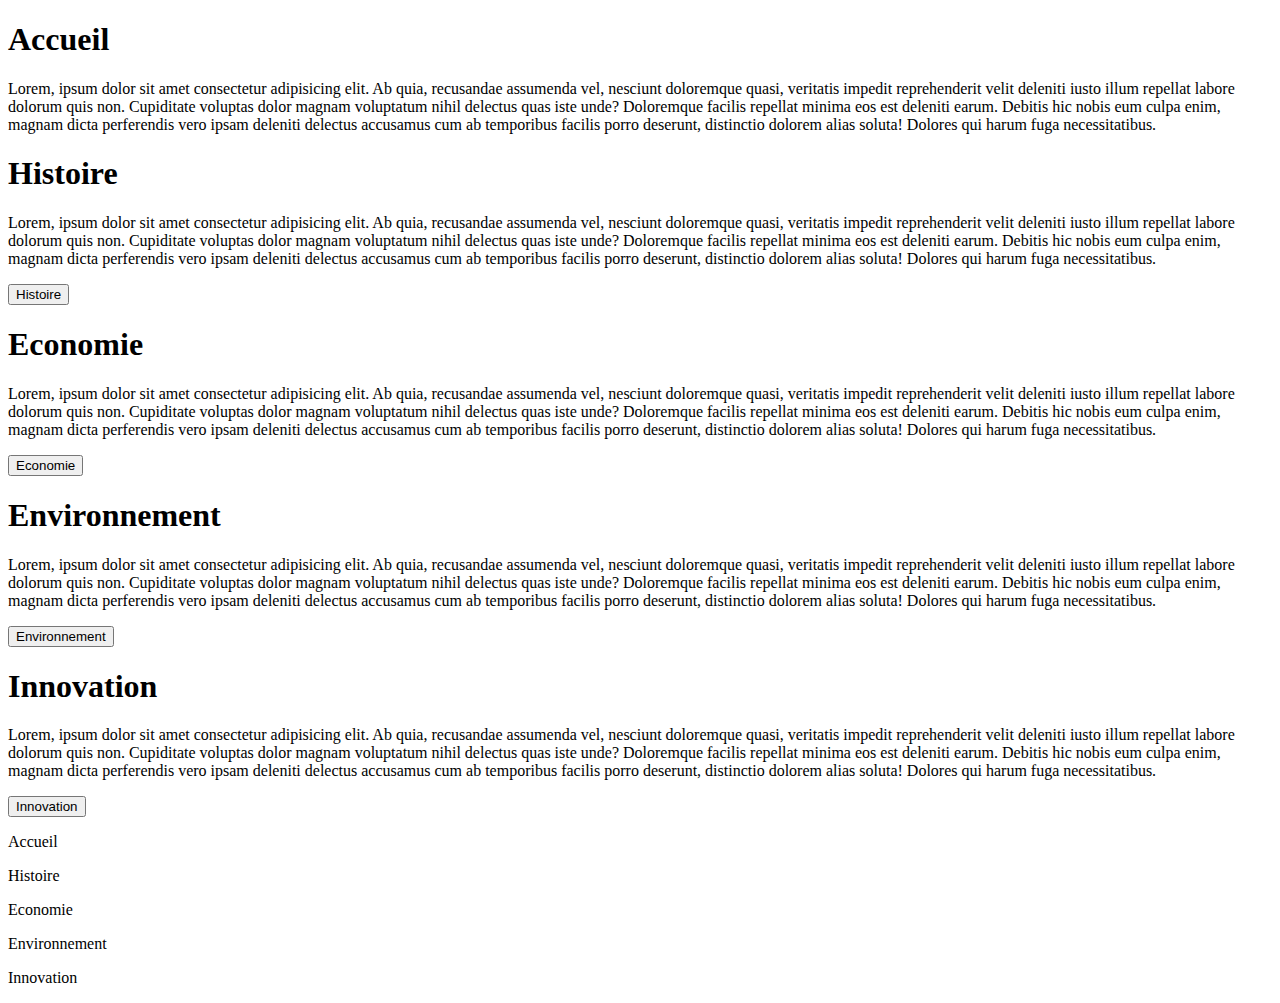
==== index.html @ b55cdba1 "Update index.html" ====
<!DOCTYPE html>
<html lang="fr">
  <head>
    <meta charset="UTF-8" />
    <meta http-equiv="X-UA-Compatible" content="IE=edge" />
    <meta name="viewport" content="width=device-width,initial-scale=1.0" />
    <link rel="stylesheet" href="public/css/reset.css" />
    <link rel="stylesheet" href="public/css/style.css" />
    <link rel="shortcut icon" type="image/x-icon" href="favicon.ico">
    <title>Accueil</title>
  </head>

  <body>
    <div class="container">
      <div class="containerCarousel">
        <div class="carousel">
          <h1>Accueil</h1>
          <p>
            Lorem, ipsum dolor sit amet consectetur adipisicing elit. Ab quia,
            recusandae assumenda vel, nesciunt doloremque quasi, veritatis
            impedit reprehenderit velit deleniti iusto illum repellat labore
            dolorum quis non. Cupiditate voluptas dolor magnam voluptatum nihil
            delectus quas iste unde? Doloremque facilis repellat minima eos est
            deleniti earum. Debitis hic nobis eum culpa enim, magnam dicta
            perferendis vero ipsam deleniti delectus accusamus cum ab temporibus
            facilis porro deserunt, distinctio dolorem alias soluta! Dolores qui
            harum fuga necessitatibus.
          </p>
        </div>
        <div class="carousel hide">
          <h1>Histoire</h1>
          <p>
            Lorem, ipsum dolor sit amet consectetur adipisicing elit. Ab quia,
            recusandae assumenda vel, nesciunt doloremque quasi, veritatis
            impedit reprehenderit velit deleniti iusto illum repellat labore
            dolorum quis non. Cupiditate voluptas dolor magnam voluptatum nihil
            delectus quas iste unde? Doloremque facilis repellat minima eos est
            deleniti earum. Debitis hic nobis eum culpa enim, magnam dicta
            perferendis vero ipsam deleniti delectus accusamus cum ab temporibus
            facilis porro deserunt, distinctio dolorem alias soluta! Dolores qui
            harum fuga necessitatibus.
          </p>
          <a href="template/histoire.html" class="linkRedirect"><button>Histoire</button></a>
        </div>
        <div class="carousel hide">
          <h1>Economie</h1>
          <p>
            Lorem, ipsum dolor sit amet consectetur adipisicing elit. Ab quia,
            recusandae assumenda vel, nesciunt doloremque quasi, veritatis
            impedit reprehenderit velit deleniti iusto illum repellat labore
            dolorum quis non. Cupiditate voluptas dolor magnam voluptatum nihil
            delectus quas iste unde? Doloremque facilis repellat minima eos est
            deleniti earum. Debitis hic nobis eum culpa enim, magnam dicta
            perferendis vero ipsam deleniti delectus accusamus cum ab temporibus
            facilis porro deserunt, distinctio dolorem alias soluta! Dolores qui
            harum fuga necessitatibus.
          </p>
          <a href="template/economie.html" class="linkRedirect"><button>Economie</button></a>
        </div>
        <div class="carousel hide">
          <h1>Environnement</h1>
          <p>
            Lorem, ipsum dolor sit amet consectetur adipisicing elit. Ab quia,
            recusandae assumenda vel, nesciunt doloremque quasi, veritatis
            impedit reprehenderit velit deleniti iusto illum repellat labore
            dolorum quis non. Cupiditate voluptas dolor magnam voluptatum nihil
            delectus quas iste unde? Doloremque facilis repellat minima eos est
            deleniti earum. Debitis hic nobis eum culpa enim, magnam dicta
            perferendis vero ipsam deleniti delectus accusamus cum ab temporibus
            facilis porro deserunt, distinctio dolorem alias soluta! Dolores qui
            harum fuga necessitatibus.
          </p>
          <a href="template/environnement.html" class="linkRedirect"><button>Environnement</button></a>
        </div>
        <div class="carousel hide">
          <h1>Innovation</h1>
          <p>
            Lorem, ipsum dolor sit amet consectetur adipisicing elit. Ab quia,
            recusandae assumenda vel, nesciunt doloremque quasi, veritatis
            impedit reprehenderit velit deleniti iusto illum repellat labore
            dolorum quis non. Cupiditate voluptas dolor magnam voluptatum nihil
            delectus quas iste unde? Doloremque facilis repellat minima eos est
            deleniti earum. Debitis hic nobis eum culpa enim, magnam dicta
            perferendis vero ipsam deleniti delectus accusamus cum ab temporibus
            facilis porro deserunt, distinctio dolorem alias soluta! Dolores qui
            harum fuga necessitatibus.
          </p>
          <a href="template/innovation.html" class="linkRedirect"><button>Innovation</button></a>
        </div>
      </div>

      <div class="conainerDot">
        <p class="dot"><span class="dotText">Accueil</span></p>
        <p class="dot"><span class="dotText">Histoire</span></p>
        <p class="dot"><span class="dotText">Economie</span></p>
        <p class="dot"><span class="dotText">Environnement</span></p>
        <p class="dot"><span class="dotText">Innovation</span></p>
      </div>
    </div>

    <script src="public/javaScript/main.js"></script>
    <script src="public/javaScript/carousel.js"></script>
  </body>
</html>
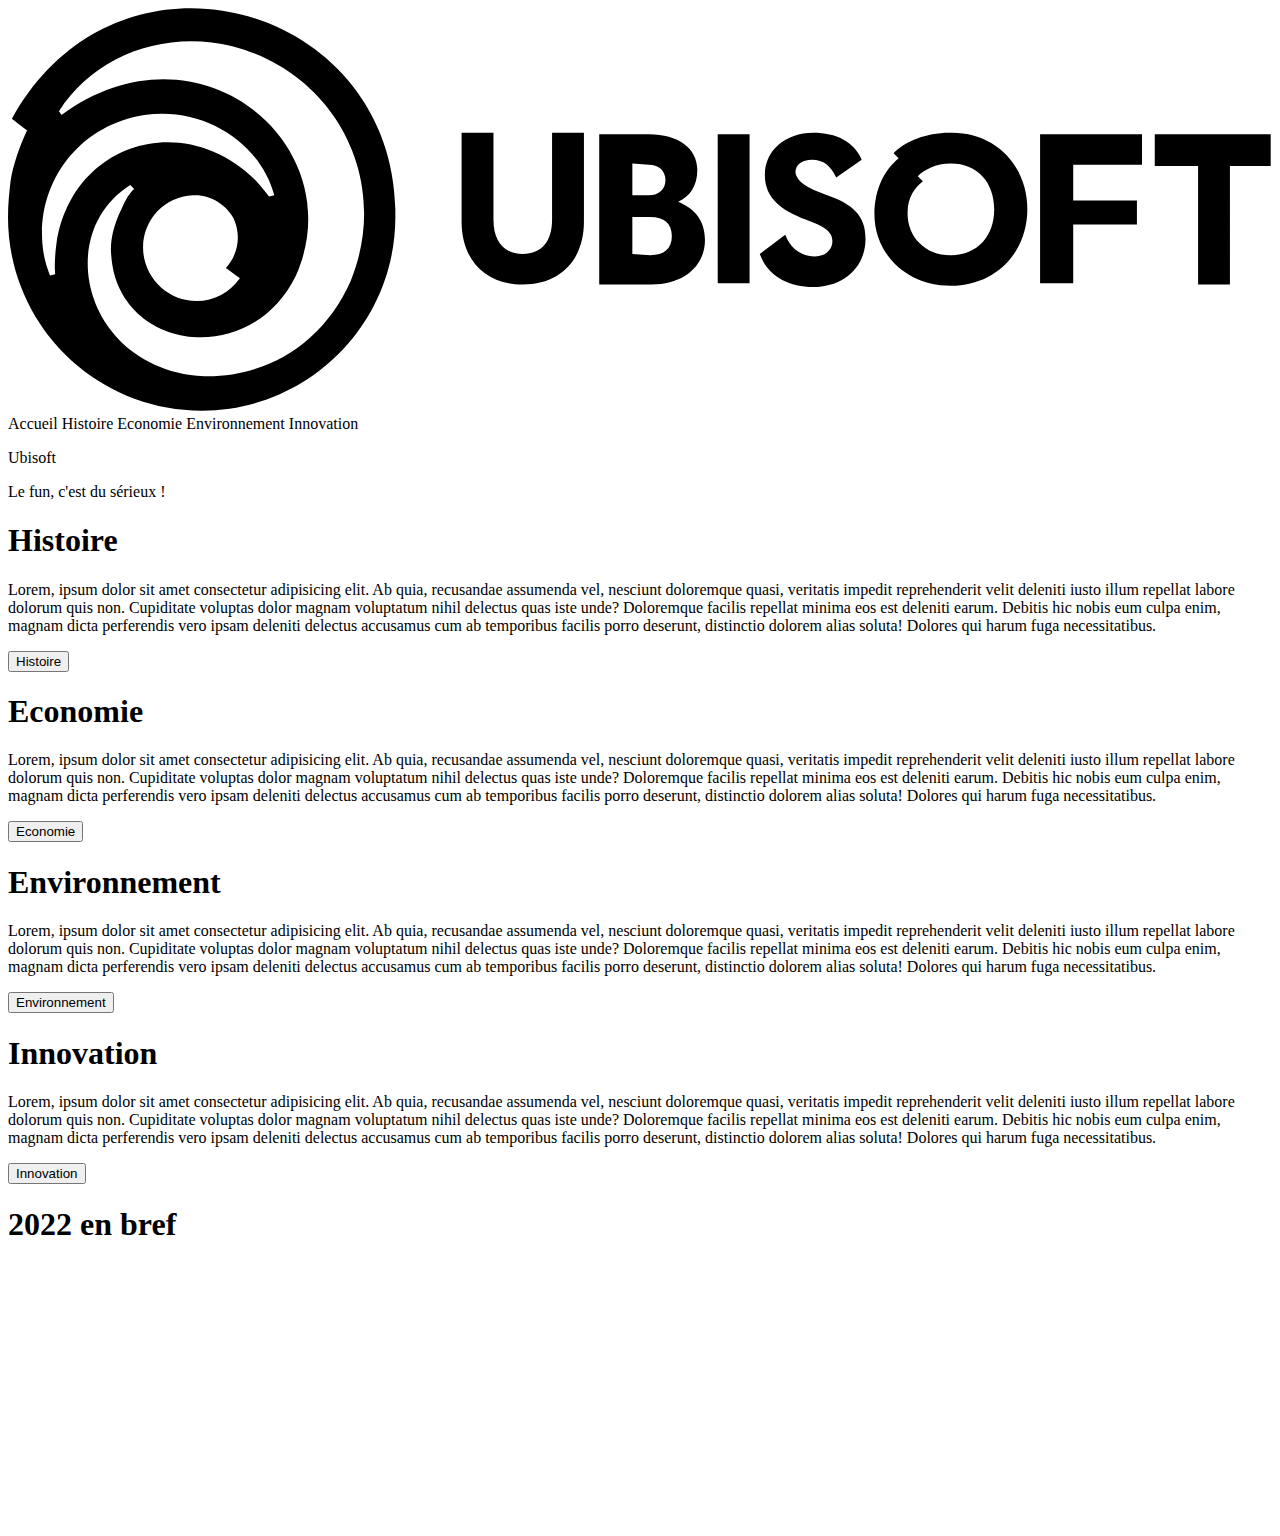
==== commit f3f5e193: "Update index.html" ====
--- a/index.html
+++ b/index.html
@@ -2,103 +2,180 @@
 <html lang="fr">
   <head>
     <meta charset="UTF-8" />
-    <meta http-equiv="X-UA-Compatible" content="IE=edge" />
-    <meta name="viewport" content="width=device-width,initial-scale=1.0" />
-    <link rel="stylesheet" href="public/css/reset.css" />
-    <link rel="stylesheet" href="public/css/style.css" />
-    <link rel="shortcut icon" type="image/x-icon" href="favicon.ico">
+    <meta content="IE=edge" http-equiv="X-UA-Compatible" />
+    <meta content="width=device-width,initial-scale=1.0" name="viewport" />
+    <link
+      rel="stylesheet"
+      href="https://cdnjs.cloudflare.com/ajax/libs/font-awesome/6.4.2/css/all.min.css"
+      integrity="sha512-z3gLpd7yknf1YoNbCzqRKc4qyor8gaKU1qmn+CShxbuBusANI9QpRohGBreCFkKxLhei6S9CQXFEbbKuqLg0DA=="
+      crossorigin="anonymous"
+      referrerpolicy="no-referrer"
+    />
+    <link href="https://unpkg.com/aos@2.3.1/dist/aos.css" rel="stylesheet" />
+    <link href="public/css/reset.css" rel="stylesheet" />
+    <link href="public/css/style.css" rel="stylesheet" />
+    <link href="public/css/nav.css" rel="stylesheet" />
+    <link rel="icon" href="favicon.ico" />
     <title>Accueil</title>
   </head>
 
   <body>
+    <nav>
+      <a data-aos="fade-down" data-aos-delay="0" href="index.html">
+        <svg
+          role="img"
+          xmlns="http://www.w3.org/2000/svg"
+          version="1.1"
+          viewBox="0 0 99.2 31.6"
+        >
+          <title id="logo-desktop-title">Ubisoft</title>
+          <path
+            class="st0"
+            d="M30.4,15.8C30.1-0.4,8.6-6.4,0.3,8.7C0.7,9,1.2,9.4,1.5,9.6c-0.6,1.3-1.1,2.7-1.3,4C0.1,14.5,0,15.4,0,16.4 c0,8.4,6.8,15.2,15.2,15.2s15.2-6.8,15.2-15.2C30.4,16.2,30.4,16,30.4,15.8L30.4,15.8z M3.8,18.5c-0.2,1.6-0.1,2.2-0.1,2.4L3.3,21 c-0.1-0.3-0.5-1.2-0.6-2.5c-0.4-4.9,2.9-9.3,8-10.1c4.7-0.7,9.1,2.2,10.2,6.3l-0.4,0.1c-0.1-0.1-0.3-0.4-1-1.2 C13.9,7.9,5,10.5,3.8,18.5L3.8,18.5z M18.2,21.2c-0.8,1.1-2,1.8-3.4,1.8c-2.3,0-4.2-1.9-4.2-4.2c0-2.2,1.7-4,3.9-4.1l0,0 c1.3-0.1,2.6,0.7,3.2,1.8c0.6,1.3,0.4,2.8-0.6,3.9C17.5,20.7,17.9,21,18.2,21.2L18.2,21.2z M26.9,21.4c-2.2,5-6.7,7.6-11.5,7.5 c-9.3-0.5-12-11.1-5.8-15l0.3,0.3c-0.1,0.1-0.5,0.4-1,1.6c-0.7,1.4-0.9,2.7-0.8,3.6c0.5,7.5,10.9,9,14.5,1.6 C27.1,10.8,15,0.5,4.2,8.4L4,8.1C6.8,3.7,12.3,1.7,17.6,3C25.7,5.1,30.1,13.5,26.9,21.4z"
+          ></path>
+          <path
+            class="st0"
+            d="M45.2,9.8v7c0,2.8-1.7,4.9-4.8,4.9s-4.8-2.1-4.8-4.9v-7h2.5v6.8c0,1.7,0.8,2.7,2.3,2.7c1.5,0,2.3-1,2.3-2.7V9.8 C42.7,9.8,45.2,9.8,45.2,9.8z M54.7,18.2c0,2-1.6,3.5-4.2,3.5h-4.1V9.9h3.9c2.3,0,3.8,1.1,3.8,2.8c0,1.3-0.6,2.1-1.5,2.5 C53.8,15.7,54.7,16.6,54.7,18.2L54.7,18.2z M49,12.2v2.5h1.3c0.8,0,1.3-0.5,1.3-1.2s-0.5-1.2-1.3-1.2L49,12.2L49,12.2z M50.4,19.4 c1.1,0,1.7-0.5,1.7-1.5s-0.6-1.5-1.7-1.5H49v2.9L50.4,19.4L50.4,19.4z M55.7,9.9h2.5v11.7h-2.5V9.9z M64.3,14.7c2,0.7,3,1.6,3,3.4 c0,2.4-1.9,3.8-4.1,3.8c-2,0-3.6-0.9-4.2-2.6l2-1.5c0.4,1.1,1.3,1.7,2.3,1.7c0.8,0,1.4-0.5,1.4-1.2c0-0.7-0.5-1.1-2.1-1.7 c-1.8-0.7-3.2-1.6-3.2-3.5c0-1.9,1.6-3.3,3.8-3.3c1.8,0,3.2,0.7,3.8,2.1l-2,1.4c-0.4-0.9-1-1.4-1.9-1.4c-0.8,0-1.3,0.4-1.3,1 C61.9,13.6,62.6,14.1,64.3,14.7z M80,15.8c0,3.4-2.5,6-6,6c-3.6,0-6-2.6-6-5.6c0-2,0.8-3.5,1.9-4.4l-0.4-0.4 c0.9-0.9,2.5-1.6,4.4-1.6C77.5,9.7,80,12.4,80,15.8L80,15.8z M77.4,15.8c0-2.1-1.3-3.6-3.4-3.6c-1.2,0-2.1,0.5-2.6,1l0.4,0.4 c-0.6,0.5-1.2,1.2-1.2,2.5c0,1.8,1.3,3.3,3.4,3.3C76.1,19.4,77.4,17.9,77.4,15.8L77.4,15.8z M83.6,12.4v2.7h5V17h-5v4.6H81V9.9h8 v2.4H83.6L83.6,12.4z M99.2,12.4h-3.3v9.3h-2.5v-9.3H90V9.9h9.1V12.4z"
+          ></path>
+        </svg>
+      </a>
+      <a data-aos="fade-down" data-aos-delay="100" class="btn">Accueil</a>
+      <a data-aos="fade-down" data-aos-delay="200" class="btn">Histoire</a>
+      <a data-aos="fade-down" data-aos-delay="300" class="btn">Economie</a>
+      <a data-aos="fade-down" data-aos-delay="400" class="btn">Environnement</a>
+      <a data-aos="fade-down" data-aos-delay="500" class="btn">Innovation</a>
+    </nav>
+
+    <div class="hero-banner">
+      <p>Ubisoft</p>
+      <p>Le fun, c'est du sérieux !</p>
+    </div>
+
     <div class="container">
-      <div class="containerCarousel">
-        <div class="carousel">
-          <h1>Accueil</h1>
-          <p>
-            Lorem, ipsum dolor sit amet consectetur adipisicing elit. Ab quia,
-            recusandae assumenda vel, nesciunt doloremque quasi, veritatis
-            impedit reprehenderit velit deleniti iusto illum repellat labore
-            dolorum quis non. Cupiditate voluptas dolor magnam voluptatum nihil
-            delectus quas iste unde? Doloremque facilis repellat minima eos est
-            deleniti earum. Debitis hic nobis eum culpa enim, magnam dicta
-            perferendis vero ipsam deleniti delectus accusamus cum ab temporibus
-            facilis porro deserunt, distinctio dolorem alias soluta! Dolores qui
-            harum fuga necessitatibus.
-          </p>
-        </div>
-        <div class="carousel hide">
-          <h1>Histoire</h1>
-          <p>
-            Lorem, ipsum dolor sit amet consectetur adipisicing elit. Ab quia,
-            recusandae assumenda vel, nesciunt doloremque quasi, veritatis
-            impedit reprehenderit velit deleniti iusto illum repellat labore
-            dolorum quis non. Cupiditate voluptas dolor magnam voluptatum nihil
-            delectus quas iste unde? Doloremque facilis repellat minima eos est
-            deleniti earum. Debitis hic nobis eum culpa enim, magnam dicta
-            perferendis vero ipsam deleniti delectus accusamus cum ab temporibus
-            facilis porro deserunt, distinctio dolorem alias soluta! Dolores qui
-            harum fuga necessitatibus.
-          </p>
-          <a href="template/histoire.html" class="linkRedirect"><button>Histoire</button></a>
-        </div>
-        <div class="carousel hide">
-          <h1>Economie</h1>
-          <p>
-            Lorem, ipsum dolor sit amet consectetur adipisicing elit. Ab quia,
-            recusandae assumenda vel, nesciunt doloremque quasi, veritatis
-            impedit reprehenderit velit deleniti iusto illum repellat labore
-            dolorum quis non. Cupiditate voluptas dolor magnam voluptatum nihil
-            delectus quas iste unde? Doloremque facilis repellat minima eos est
-            deleniti earum. Debitis hic nobis eum culpa enim, magnam dicta
-            perferendis vero ipsam deleniti delectus accusamus cum ab temporibus
-            facilis porro deserunt, distinctio dolorem alias soluta! Dolores qui
-            harum fuga necessitatibus.
-          </p>
-          <a href="template/economie.html" class="linkRedirect"><button>Economie</button></a>
-        </div>
-        <div class="carousel hide">
-          <h1>Environnement</h1>
-          <p>
-            Lorem, ipsum dolor sit amet consectetur adipisicing elit. Ab quia,
-            recusandae assumenda vel, nesciunt doloremque quasi, veritatis
-            impedit reprehenderit velit deleniti iusto illum repellat labore
-            dolorum quis non. Cupiditate voluptas dolor magnam voluptatum nihil
-            delectus quas iste unde? Doloremque facilis repellat minima eos est
-            deleniti earum. Debitis hic nobis eum culpa enim, magnam dicta
-            perferendis vero ipsam deleniti delectus accusamus cum ab temporibus
-            facilis porro deserunt, distinctio dolorem alias soluta! Dolores qui
-            harum fuga necessitatibus.
-          </p>
-          <a href="template/environnement.html" class="linkRedirect"><button>Environnement</button></a>
-        </div>
-        <div class="carousel hide">
-          <h1>Innovation</h1>
-          <p>
-            Lorem, ipsum dolor sit amet consectetur adipisicing elit. Ab quia,
-            recusandae assumenda vel, nesciunt doloremque quasi, veritatis
-            impedit reprehenderit velit deleniti iusto illum repellat labore
-            dolorum quis non. Cupiditate voluptas dolor magnam voluptatum nihil
-            delectus quas iste unde? Doloremque facilis repellat minima eos est
-            deleniti earum. Debitis hic nobis eum culpa enim, magnam dicta
-            perferendis vero ipsam deleniti delectus accusamus cum ab temporibus
-            facilis porro deserunt, distinctio dolorem alias soluta! Dolores qui
-            harum fuga necessitatibus.
-          </p>
-          <a href="template/innovation.html" class="linkRedirect"><button>Innovation</button></a>
-        </div>
+      <i class="fa-solid fa-arrow-right"></i>
+      <i class="fa-solid fa-arrow-right fa-rotate-180"></i>
+
+      <div class="carousel">
+        <h1>Histoire</h1>
+        <p>
+          Lorem, ipsum dolor sit amet consectetur adipisicing elit. Ab quia,
+          recusandae assumenda vel, nesciunt doloremque quasi, veritatis impedit
+          reprehenderit velit deleniti iusto illum repellat labore dolorum quis
+          non. Cupiditate voluptas dolor magnam voluptatum nihil delectus quas
+          iste unde? Doloremque facilis repellat minima eos est deleniti earum.
+          Debitis hic nobis eum culpa enim, magnam dicta perferendis vero ipsam
+          deleniti delectus accusamus cum ab temporibus facilis porro deserunt,
+          distinctio dolorem alias soluta! Dolores qui harum fuga
+          necessitatibus.
+        </p>
+        <a class="linkRedirect" href="template/histoire.html">
+          <button>Histoire</button>
+        </a>
       </div>
-
-      <div class="conainerDot">
-        <p class="dot"><span class="dotText">Accueil</span></p>
-        <p class="dot"><span class="dotText">Histoire</span></p>
-        <p class="dot"><span class="dotText">Economie</span></p>
-        <p class="dot"><span class="dotText">Environnement</span></p>
-        <p class="dot"><span class="dotText">Innovation</span></p>
+      <div class="carousel hide">
+        <h1>Economie</h1>
+        <p>
+          Lorem, ipsum dolor sit amet consectetur adipisicing elit. Ab quia,
+          recusandae assumenda vel, nesciunt doloremque quasi, veritatis impedit
+          reprehenderit velit deleniti iusto illum repellat labore dolorum quis
+          non. Cupiditate voluptas dolor magnam voluptatum nihil delectus quas
+          iste unde? Doloremque facilis repellat minima eos est deleniti earum.
+          Debitis hic nobis eum culpa enim, magnam dicta perferendis vero ipsam
+          deleniti delectus accusamus cum ab temporibus facilis porro deserunt,
+          distinctio dolorem alias soluta! Dolores qui harum fuga
+          necessitatibus.
+        </p>
+        <a class="linkRedirect" href="template/economie.html">
+          <button>Economie</button>
+        </a>
+      </div>
+      <div class="carousel hide">
+        <h1>Environnement</h1>
+        <p>
+          Lorem, ipsum dolor sit amet consectetur adipisicing elit. Ab quia,
+          recusandae assumenda vel, nesciunt doloremque quasi, veritatis impedit
+          reprehenderit velit deleniti iusto illum repellat labore dolorum quis
+          non. Cupiditate voluptas dolor magnam voluptatum nihil delectus quas
+          iste unde? Doloremque facilis repellat minima eos est deleniti earum.
+          Debitis hic nobis eum culpa enim, magnam dicta perferendis vero ipsam
+          deleniti delectus accusamus cum ab temporibus facilis porro deserunt,
+          distinctio dolorem alias soluta! Dolores qui harum fuga
+          necessitatibus.
+        </p>
+        <a class="linkRedirect" href="template/environnement.html">
+          <button>Environnement</button>
+        </a>
+      </div>
+      <div class="carousel hide">
+        <h1>Innovation</h1>
+        <p>
+          Lorem, ipsum dolor sit amet consectetur adipisicing elit. Ab quia,
+          recusandae assumenda vel, nesciunt doloremque quasi, veritatis impedit
+          reprehenderit velit deleniti iusto illum repellat labore dolorum quis
+          non. Cupiditate voluptas dolor magnam voluptatum nihil delectus quas
+          iste unde? Doloremque facilis repellat minima eos est deleniti earum.
+          Debitis hic nobis eum culpa enim, magnam dicta perferendis vero ipsam
+          deleniti delectus accusamus cum ab temporibus facilis porro deserunt,
+          distinctio dolorem alias soluta! Dolores qui harum fuga
+          necessitatibus.
+        </p>
+        <a class="linkRedirect" href="template/innovation.html">
+          <button>Innovation</button>
+        </a>
       </div>
     </div>
 
-    <script src="public/javaScript/main.js"></script>
+    <div class="infoEntrepriseContainer">
+      <h1>2022 en bref</h1>
+      <div class="contentInfo">
+        <div
+          class="infoEntreprse"
+          data-aos="fade-down"
+          data-aos-delay="300"
+          data-aos-anchor-placement="center-bottom"
+        >
+          <p>2.129 Mrd €</p>
+          <p>chiffre d'affaire</p>
+        </div>
+        <div class="lineVertical"></div>
+        <div
+          class="infoEntreprse"
+          data-aos="fade-down"
+          data-aos-delay="200"
+          data-aos-anchor-placement="center-bottom"
+        >
+          <p>3,72 %</p>
+          <p>Marge nette</p>
+        </div>
+        <div class="lineVertical"></div>
+        <div
+          class="infoEntreprse"
+          data-aos="fade-down"
+          data-aos-delay="100"
+          data-aos-anchor-placement="center-bottom"
+        >
+          <p>79.1 M €</p>
+          <p>Resultat net</p>
+        </div>
+        <div class="lineVertical"></div>
+        <div
+          class="infoEntreprse"
+          data-aos="fade-down"
+          data-aos-delay="0"
+          data-aos-anchor-placement="center-bottom"
+        >
+          <p>662 M €</p>
+          <p>Dette nette</p>
+        </div>
+      </div>
+    </div>
+
+    <footer></footer>
+
     <script src="public/javaScript/carousel.js"></script>
+    <script src="https://unpkg.com/aos@2.3.1/dist/aos.js"></script>
+    <script>
+      AOS.init();
+    </script>
   </body>
 </html>
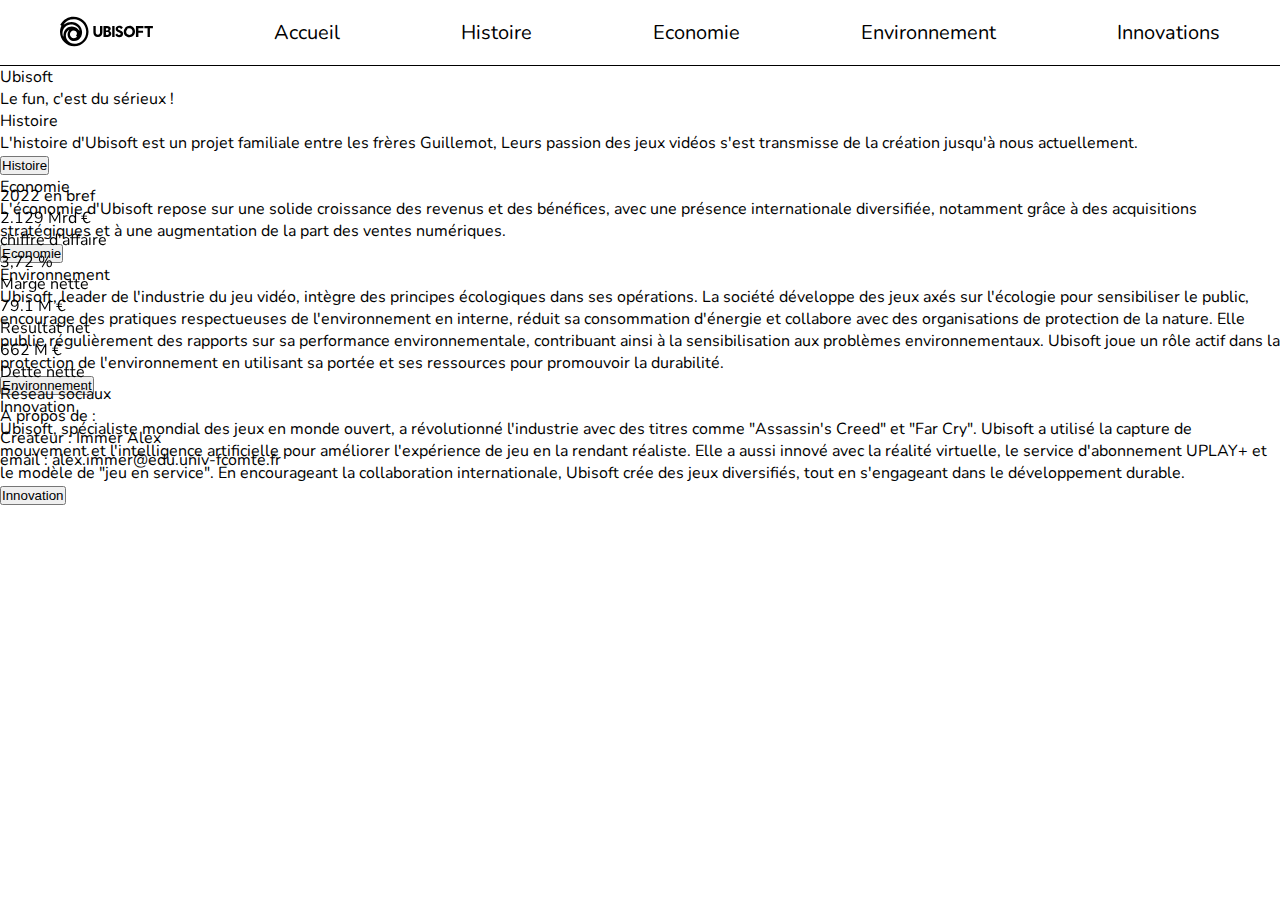
==== commit 87f723c3: "Add files via upload" ====
--- a/index.html
+++ b/index.html
@@ -1,181 +1,151 @@
-<!DOCTYPE html>
-<html lang="fr">
-  <head>
-    <meta charset="UTF-8" />
-    <meta content="IE=edge" http-equiv="X-UA-Compatible" />
-    <meta content="width=device-width,initial-scale=1.0" name="viewport" />
-    <link
-      rel="stylesheet"
-      href="https://cdnjs.cloudflare.com/ajax/libs/font-awesome/6.4.2/css/all.min.css"
-      integrity="sha512-z3gLpd7yknf1YoNbCzqRKc4qyor8gaKU1qmn+CShxbuBusANI9QpRohGBreCFkKxLhei6S9CQXFEbbKuqLg0DA=="
-      crossorigin="anonymous"
-      referrerpolicy="no-referrer"
-    />
-    <link href="https://unpkg.com/aos@2.3.1/dist/aos.css" rel="stylesheet" />
-    <link href="public/css/reset.css" rel="stylesheet" />
-    <link href="public/css/style.css" rel="stylesheet" />
-    <link href="public/css/nav.css" rel="stylesheet" />
-    <link rel="icon" href="favicon.ico" />
-    <title>Accueil</title>
-  </head>
-
-  <body>
-    <nav>
-      <a data-aos="fade-down" data-aos-delay="0" href="index.html">
-        <svg
-          role="img"
-          xmlns="http://www.w3.org/2000/svg"
-          version="1.1"
-          viewBox="0 0 99.2 31.6"
-        >
-          <title id="logo-desktop-title">Ubisoft</title>
-          <path
-            class="st0"
-            d="M30.4,15.8C30.1-0.4,8.6-6.4,0.3,8.7C0.7,9,1.2,9.4,1.5,9.6c-0.6,1.3-1.1,2.7-1.3,4C0.1,14.5,0,15.4,0,16.4 c0,8.4,6.8,15.2,15.2,15.2s15.2-6.8,15.2-15.2C30.4,16.2,30.4,16,30.4,15.8L30.4,15.8z M3.8,18.5c-0.2,1.6-0.1,2.2-0.1,2.4L3.3,21 c-0.1-0.3-0.5-1.2-0.6-2.5c-0.4-4.9,2.9-9.3,8-10.1c4.7-0.7,9.1,2.2,10.2,6.3l-0.4,0.1c-0.1-0.1-0.3-0.4-1-1.2 C13.9,7.9,5,10.5,3.8,18.5L3.8,18.5z M18.2,21.2c-0.8,1.1-2,1.8-3.4,1.8c-2.3,0-4.2-1.9-4.2-4.2c0-2.2,1.7-4,3.9-4.1l0,0 c1.3-0.1,2.6,0.7,3.2,1.8c0.6,1.3,0.4,2.8-0.6,3.9C17.5,20.7,17.9,21,18.2,21.2L18.2,21.2z M26.9,21.4c-2.2,5-6.7,7.6-11.5,7.5 c-9.3-0.5-12-11.1-5.8-15l0.3,0.3c-0.1,0.1-0.5,0.4-1,1.6c-0.7,1.4-0.9,2.7-0.8,3.6c0.5,7.5,10.9,9,14.5,1.6 C27.1,10.8,15,0.5,4.2,8.4L4,8.1C6.8,3.7,12.3,1.7,17.6,3C25.7,5.1,30.1,13.5,26.9,21.4z"
-          ></path>
-          <path
-            class="st0"
-            d="M45.2,9.8v7c0,2.8-1.7,4.9-4.8,4.9s-4.8-2.1-4.8-4.9v-7h2.5v6.8c0,1.7,0.8,2.7,2.3,2.7c1.5,0,2.3-1,2.3-2.7V9.8 C42.7,9.8,45.2,9.8,45.2,9.8z M54.7,18.2c0,2-1.6,3.5-4.2,3.5h-4.1V9.9h3.9c2.3,0,3.8,1.1,3.8,2.8c0,1.3-0.6,2.1-1.5,2.5 C53.8,15.7,54.7,16.6,54.7,18.2L54.7,18.2z M49,12.2v2.5h1.3c0.8,0,1.3-0.5,1.3-1.2s-0.5-1.2-1.3-1.2L49,12.2L49,12.2z M50.4,19.4 c1.1,0,1.7-0.5,1.7-1.5s-0.6-1.5-1.7-1.5H49v2.9L50.4,19.4L50.4,19.4z M55.7,9.9h2.5v11.7h-2.5V9.9z M64.3,14.7c2,0.7,3,1.6,3,3.4 c0,2.4-1.9,3.8-4.1,3.8c-2,0-3.6-0.9-4.2-2.6l2-1.5c0.4,1.1,1.3,1.7,2.3,1.7c0.8,0,1.4-0.5,1.4-1.2c0-0.7-0.5-1.1-2.1-1.7 c-1.8-0.7-3.2-1.6-3.2-3.5c0-1.9,1.6-3.3,3.8-3.3c1.8,0,3.2,0.7,3.8,2.1l-2,1.4c-0.4-0.9-1-1.4-1.9-1.4c-0.8,0-1.3,0.4-1.3,1 C61.9,13.6,62.6,14.1,64.3,14.7z M80,15.8c0,3.4-2.5,6-6,6c-3.6,0-6-2.6-6-5.6c0-2,0.8-3.5,1.9-4.4l-0.4-0.4 c0.9-0.9,2.5-1.6,4.4-1.6C77.5,9.7,80,12.4,80,15.8L80,15.8z M77.4,15.8c0-2.1-1.3-3.6-3.4-3.6c-1.2,0-2.1,0.5-2.6,1l0.4,0.4 c-0.6,0.5-1.2,1.2-1.2,2.5c0,1.8,1.3,3.3,3.4,3.3C76.1,19.4,77.4,17.9,77.4,15.8L77.4,15.8z M83.6,12.4v2.7h5V17h-5v4.6H81V9.9h8 v2.4H83.6L83.6,12.4z M99.2,12.4h-3.3v9.3h-2.5v-9.3H90V9.9h9.1V12.4z"
-          ></path>
-        </svg>
-      </a>
-      <a data-aos="fade-down" data-aos-delay="100" class="btn">Accueil</a>
-      <a data-aos="fade-down" data-aos-delay="200" class="btn">Histoire</a>
-      <a data-aos="fade-down" data-aos-delay="300" class="btn">Economie</a>
-      <a data-aos="fade-down" data-aos-delay="400" class="btn">Environnement</a>
-      <a data-aos="fade-down" data-aos-delay="500" class="btn">Innovation</a>
-    </nav>
-
-    <div class="hero-banner">
-      <p>Ubisoft</p>
-      <p>Le fun, c'est du sérieux !</p>
-    </div>
-
-    <div class="container">
-      <i class="fa-solid fa-arrow-right"></i>
-      <i class="fa-solid fa-arrow-right fa-rotate-180"></i>
-
-      <div class="carousel">
-        <h1>Histoire</h1>
-        <p>
-          Lorem, ipsum dolor sit amet consectetur adipisicing elit. Ab quia,
-          recusandae assumenda vel, nesciunt doloremque quasi, veritatis impedit
-          reprehenderit velit deleniti iusto illum repellat labore dolorum quis
-          non. Cupiditate voluptas dolor magnam voluptatum nihil delectus quas
-          iste unde? Doloremque facilis repellat minima eos est deleniti earum.
-          Debitis hic nobis eum culpa enim, magnam dicta perferendis vero ipsam
-          deleniti delectus accusamus cum ab temporibus facilis porro deserunt,
-          distinctio dolorem alias soluta! Dolores qui harum fuga
-          necessitatibus.
-        </p>
-        <a class="linkRedirect" href="template/histoire.html">
-          <button>Histoire</button>
-        </a>
-      </div>
-      <div class="carousel hide">
-        <h1>Economie</h1>
-        <p>
-          Lorem, ipsum dolor sit amet consectetur adipisicing elit. Ab quia,
-          recusandae assumenda vel, nesciunt doloremque quasi, veritatis impedit
-          reprehenderit velit deleniti iusto illum repellat labore dolorum quis
-          non. Cupiditate voluptas dolor magnam voluptatum nihil delectus quas
-          iste unde? Doloremque facilis repellat minima eos est deleniti earum.
-          Debitis hic nobis eum culpa enim, magnam dicta perferendis vero ipsam
-          deleniti delectus accusamus cum ab temporibus facilis porro deserunt,
-          distinctio dolorem alias soluta! Dolores qui harum fuga
-          necessitatibus.
-        </p>
-        <a class="linkRedirect" href="template/economie.html">
-          <button>Economie</button>
-        </a>
-      </div>
-      <div class="carousel hide">
-        <h1>Environnement</h1>
-        <p>
-          Lorem, ipsum dolor sit amet consectetur adipisicing elit. Ab quia,
-          recusandae assumenda vel, nesciunt doloremque quasi, veritatis impedit
-          reprehenderit velit deleniti iusto illum repellat labore dolorum quis
-          non. Cupiditate voluptas dolor magnam voluptatum nihil delectus quas
-          iste unde? Doloremque facilis repellat minima eos est deleniti earum.
-          Debitis hic nobis eum culpa enim, magnam dicta perferendis vero ipsam
-          deleniti delectus accusamus cum ab temporibus facilis porro deserunt,
-          distinctio dolorem alias soluta! Dolores qui harum fuga
-          necessitatibus.
-        </p>
-        <a class="linkRedirect" href="template/environnement.html">
-          <button>Environnement</button>
-        </a>
-      </div>
-      <div class="carousel hide">
-        <h1>Innovation</h1>
-        <p>
-          Lorem, ipsum dolor sit amet consectetur adipisicing elit. Ab quia,
-          recusandae assumenda vel, nesciunt doloremque quasi, veritatis impedit
-          reprehenderit velit deleniti iusto illum repellat labore dolorum quis
-          non. Cupiditate voluptas dolor magnam voluptatum nihil delectus quas
-          iste unde? Doloremque facilis repellat minima eos est deleniti earum.
-          Debitis hic nobis eum culpa enim, magnam dicta perferendis vero ipsam
-          deleniti delectus accusamus cum ab temporibus facilis porro deserunt,
-          distinctio dolorem alias soluta! Dolores qui harum fuga
-          necessitatibus.
-        </p>
-        <a class="linkRedirect" href="template/innovation.html">
-          <button>Innovation</button>
-        </a>
-      </div>
-    </div>
-
-    <div class="infoEntrepriseContainer">
-      <h1>2022 en bref</h1>
-      <div class="contentInfo">
-        <div
-          class="infoEntreprse"
-          data-aos="fade-down"
-          data-aos-delay="300"
-          data-aos-anchor-placement="center-bottom"
-        >
-          <p>2.129 Mrd €</p>
-          <p>chiffre d'affaire</p>
-        </div>
-        <div class="lineVertical"></div>
-        <div
-          class="infoEntreprse"
-          data-aos="fade-down"
-          data-aos-delay="200"
-          data-aos-anchor-placement="center-bottom"
-        >
-          <p>3,72 %</p>
-          <p>Marge nette</p>
-        </div>
-        <div class="lineVertical"></div>
-        <div
-          class="infoEntreprse"
-          data-aos="fade-down"
-          data-aos-delay="100"
-          data-aos-anchor-placement="center-bottom"
-        >
-          <p>79.1 M €</p>
-          <p>Resultat net</p>
-        </div>
-        <div class="lineVertical"></div>
-        <div
-          class="infoEntreprse"
-          data-aos="fade-down"
-          data-aos-delay="0"
-          data-aos-anchor-placement="center-bottom"
-        >
-          <p>662 M €</p>
-          <p>Dette nette</p>
-        </div>
-      </div>
-    </div>
-
-    <footer></footer>
-
-    <script src="public/javaScript/carousel.js"></script>
-    <script src="https://unpkg.com/aos@2.3.1/dist/aos.js"></script>
-    <script>
-      AOS.init();
-    </script>
-  </body>
-</html>
+<!DOCTYPE html>
+<html lang="fr">
+
+<head>
+  <meta charset="UTF-8" />
+  <meta content="IE=edge" http-equiv="X-UA-Compatible" />
+  <meta content="width=device-width,initial-scale=1.0" name="viewport" />
+
+  <link rel="stylesheet" href="public/css/reset.css">
+  <link rel="stylesheet" href="public/css/nav.css">
+  <link rel="stylesheet" href="public/css/footer.css">
+  <link rel="stylesheet" href="public/css/style.css">
+
+  <link rel="stylesheet" href="https://cdnjs.cloudflare.com/ajax/libs/font-awesome/6.4.2/css/all.min.css"
+    integrity="sha512-z3gLpd7yknf1YoNbCzqRKc4qyor8gaKU1qmn+CShxbuBusANI9QpRohGBreCFkKxLhei6S9CQXFEbbKuqLg0DA=="
+    crossorigin="anonymous" referrerpolicy="no-referrer" />
+  <link href="https://unpkg.com/aos@2.3.1/dist/aos.css" rel="stylesheet" />
+  <link rel="icon" href="favicon.ico" />
+
+  <title>Accueil</title>
+</head>
+
+<body>
+  <nav data-aos="fade-down">
+    <a href="index.html">
+      <svg role="img" xmlns="http://www.w3.org/2000/svg" version="1.1" viewBox="0 0 99.2 31.6">
+        <title id="logo-desktop-title">Ubisoft</title>
+        <path class="st0"
+          d="M30.4,15.8C30.1-0.4,8.6-6.4,0.3,8.7C0.7,9,1.2,9.4,1.5,9.6c-0.6,1.3-1.1,2.7-1.3,4C0.1,14.5,0,15.4,0,16.4 c0,8.4,6.8,15.2,15.2,15.2s15.2-6.8,15.2-15.2C30.4,16.2,30.4,16,30.4,15.8L30.4,15.8z M3.8,18.5c-0.2,1.6-0.1,2.2-0.1,2.4L3.3,21 c-0.1-0.3-0.5-1.2-0.6-2.5c-0.4-4.9,2.9-9.3,8-10.1c4.7-0.7,9.1,2.2,10.2,6.3l-0.4,0.1c-0.1-0.1-0.3-0.4-1-1.2 C13.9,7.9,5,10.5,3.8,18.5L3.8,18.5z M18.2,21.2c-0.8,1.1-2,1.8-3.4,1.8c-2.3,0-4.2-1.9-4.2-4.2c0-2.2,1.7-4,3.9-4.1l0,0 c1.3-0.1,2.6,0.7,3.2,1.8c0.6,1.3,0.4,2.8-0.6,3.9C17.5,20.7,17.9,21,18.2,21.2L18.2,21.2z M26.9,21.4c-2.2,5-6.7,7.6-11.5,7.5 c-9.3-0.5-12-11.1-5.8-15l0.3,0.3c-0.1,0.1-0.5,0.4-1,1.6c-0.7,1.4-0.9,2.7-0.8,3.6c0.5,7.5,10.9,9,14.5,1.6 C27.1,10.8,15,0.5,4.2,8.4L4,8.1C6.8,3.7,12.3,1.7,17.6,3C25.7,5.1,30.1,13.5,26.9,21.4z">
+        </path>
+        <path class="st0"
+          d="M45.2,9.8v7c0,2.8-1.7,4.9-4.8,4.9s-4.8-2.1-4.8-4.9v-7h2.5v6.8c0,1.7,0.8,2.7,2.3,2.7c1.5,0,2.3-1,2.3-2.7V9.8 C42.7,9.8,45.2,9.8,45.2,9.8z M54.7,18.2c0,2-1.6,3.5-4.2,3.5h-4.1V9.9h3.9c2.3,0,3.8,1.1,3.8,2.8c0,1.3-0.6,2.1-1.5,2.5 C53.8,15.7,54.7,16.6,54.7,18.2L54.7,18.2z M49,12.2v2.5h1.3c0.8,0,1.3-0.5,1.3-1.2s-0.5-1.2-1.3-1.2L49,12.2L49,12.2z M50.4,19.4 c1.1,0,1.7-0.5,1.7-1.5s-0.6-1.5-1.7-1.5H49v2.9L50.4,19.4L50.4,19.4z M55.7,9.9h2.5v11.7h-2.5V9.9z M64.3,14.7c2,0.7,3,1.6,3,3.4 c0,2.4-1.9,3.8-4.1,3.8c-2,0-3.6-0.9-4.2-2.6l2-1.5c0.4,1.1,1.3,1.7,2.3,1.7c0.8,0,1.4-0.5,1.4-1.2c0-0.7-0.5-1.1-2.1-1.7 c-1.8-0.7-3.2-1.6-3.2-3.5c0-1.9,1.6-3.3,3.8-3.3c1.8,0,3.2,0.7,3.8,2.1l-2,1.4c-0.4-0.9-1-1.4-1.9-1.4c-0.8,0-1.3,0.4-1.3,1 C61.9,13.6,62.6,14.1,64.3,14.7z M80,15.8c0,3.4-2.5,6-6,6c-3.6,0-6-2.6-6-5.6c0-2,0.8-3.5,1.9-4.4l-0.4-0.4 c0.9-0.9,2.5-1.6,4.4-1.6C77.5,9.7,80,12.4,80,15.8L80,15.8z M77.4,15.8c0-2.1-1.3-3.6-3.4-3.6c-1.2,0-2.1,0.5-2.6,1l0.4,0.4 c-0.6,0.5-1.2,1.2-1.2,2.5c0,1.8,1.3,3.3,3.4,3.3C76.1,19.4,77.4,17.9,77.4,15.8L77.4,15.8z M83.6,12.4v2.7h5V17h-5v4.6H81V9.9h8 v2.4H83.6L83.6,12.4z M99.2,12.4h-3.3v9.3h-2.5v-9.3H90V9.9h9.1V12.4z">
+        </path>
+      </svg>
+    </a>
+    <a href="#" class="btn">Accueil</a>
+    <a href="template/histoire.html" class="btn">Histoire</a>
+    <a href="template/economie.html" class="btn">Economie</a>
+    <a href="template/environnement.html" class="btn">Environnement</a>
+    <a href="template/innovation.html" class="btn">Innovations</a>
+  </nav>
+
+  <div class="hero-banner">
+    <p>Ubisoft</p>
+    <p>Le fun, c'est du sérieux !</p>
+  </div>
+
+  <div class="container">
+    <i class="fa-solid fa-arrow-right"></i>
+    <i class="fa-solid fa-arrow-right fa-rotate-180"></i>
+
+    <div class="carousel">
+      <h1>Histoire</h1>
+      <p>
+        L'histoire d'Ubisoft est un projet familiale entre les frères Guillemot, Leurs passion des jeux vidéos s'est transmisse de la création jusqu'à nous actuellement.
+      </p>
+      <a class="linkRedirect" href="template/histoire.html">
+        <button>Histoire</button>
+      </a>
+    </div>
+    <div class="carousel hide">
+      <h1>Economie</h1>
+      <p>
+        L'économie d'Ubisoft repose sur une solide croissance des revenus et des bénéfices, avec une présence
+        internationale diversifiée, notamment grâce à des acquisitions stratégiques et à une augmentation de la part des
+        ventes numériques.
+      </p>
+      <a class="linkRedirect" href="template/economie.html">
+        <button>Economie</button>
+      </a>
+    </div>
+    <div class="carousel hide">
+      <h1>Environnement</h1>
+      <p>
+        Ubisoft, leader de l'industrie du jeu vidéo, intègre des principes écologiques dans ses opérations. La société
+        développe des jeux axés sur l'écologie pour sensibiliser le public, encourage des pratiques respectueuses de
+        l'environnement en interne, réduit sa consommation d'énergie et collabore avec des organisations de protection
+        de la nature. Elle publie régulièrement des rapports sur sa performance environnementale, contribuant ainsi à la
+        sensibilisation aux problèmes environnementaux. Ubisoft joue un rôle actif dans la protection de l'environnement
+        en utilisant sa portée et ses ressources pour promouvoir la durabilité.
+      </p>
+      <a class="linkRedirect" href="template/environnement.html">
+        <button>Environnement</button>
+      </a>
+    </div>
+    <div class="carousel hide">
+      <h1>Innovation</h1>
+      <p>
+        Ubisoft, spécialiste mondial des jeux en monde ouvert, a révolutionné l'industrie avec des titres comme
+        "Assassin's Creed" et "Far Cry". Ubisoft a utilisé la capture de mouvement et l'intelligence artificielle pour
+        améliorer l'expérience de jeu en la rendant réaliste. Elle a aussi innové avec la réalité virtuelle, le service
+        d'abonnement UPLAY+ et le modèle de "jeu en service". En encourageant la collaboration internationale, Ubisoft
+        crée des jeux diversifiés, tout en s'engageant dans le développement durable.
+      </p>
+      <a class="linkRedirect" href="template/innovation.html">
+        <button>Innovation</button>
+      </a>
+    </div>
+  </div>
+
+  <div class="infoEntrepriseContainer">
+    <h1>2022 en bref</h1>
+    <div class="contentInfo">
+      <div class="infoEntreprse" data-aos="fade-down" data-aos-delay="300" data-aos-anchor-placement="center-bottom">
+        <p>2.129 Mrd €</p>
+        <p>chiffre d'affaire</p>
+      </div>
+      <div class="lineVertical"></div>
+      <div class="infoEntreprse" data-aos="fade-down" data-aos-delay="200" data-aos-anchor-placement="center-bottom">
+        <p>3,72 %</p>
+        <p>Marge nette</p>
+      </div>
+      <div class="lineVertical"></div>
+      <div class="infoEntreprse" data-aos="fade-down" data-aos-delay="100" data-aos-anchor-placement="center-bottom">
+        <p>79.1 M €</p>
+        <p>Resultat net</p>
+      </div>
+      <div class="lineVertical"></div>
+      <div class="infoEntreprse" data-aos="fade-down" data-aos-delay="0" data-aos-anchor-placement="center-bottom">
+        <p>662 M €</p>
+        <p>Dette nette</p>
+      </div>
+    </div>
+  </div>
+
+  <footer>
+    <div class="reseau">
+      <h2>Réseau sociaux</h2>
+      <div class="icon-reseau">
+        <a href="https://twitter.com/UbisoftFR?ref_src=twsrc%5Egoogle%7Ctwcamp%5Eserp%7Ctwgr%5Eauthor"><i
+            class="fa-brands fa-twitter"></i></a>
+        <a href="https://www.instagram.com/ubisoftfr/?hl=fr"><i class="fa-brands fa-instagram"></i></a>
+        <a href="https://www.youtube.com/@UbisoftFR/videos"><i class="fa-brands fa-youtube"></i></a>
+      </div>
+    </div>
+
+    <div class="createurPage">
+      <h2>A propos de :</h2>
+      <p>Createur : Immer Alex </p>
+      <p>email : alex.immer@edu.univ-fcomte.fr </p>
+    </div>
+  </footer>
+
+  <script src="public/javaScript/carousel.js"></script>
+  <script src="https://unpkg.com/aos@2.3.1/dist/aos.js"></script>
+  <script>
+    AOS.init();
+  </script>
+</body>
+
+</html>--- a/public/css/nav.css
+++ b/public/css/nav.css
@@ -0,0 +1,27 @@
+nav {
+  display: flex;
+  justify-content: space-around;
+  align-items: center;
+  border-bottom: 1px solid black;
+  padding: 10px 0;
+  font-size: 20px;
+  background-color: white;
+  color: black;
+}
+
+nav svg {
+  fill: black;
+  width: 93px;
+  height: 33px;
+  text-align: center;
+  margin-top: 5px;
+}
+
+nav a {
+  color: black;
+  transition: 200ms !important;
+}
+
+nav a:hover {
+  transform: scale(1.3) !important;
+}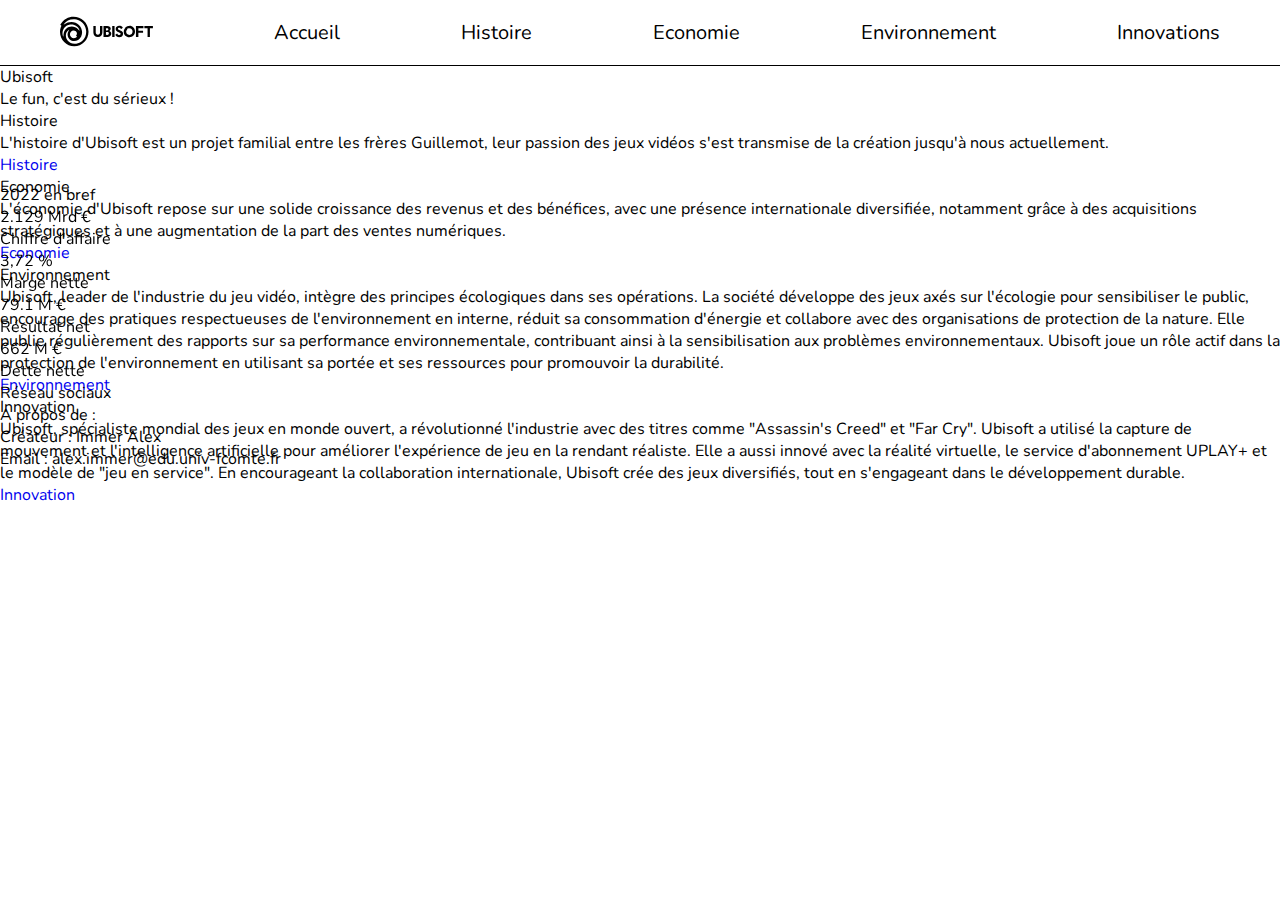
==== commit dc115296: "Update index.html" ====
--- a/index.html
+++ b/index.html
@@ -2,9 +2,9 @@
 <html lang="fr">
 
 <head>
-  <meta charset="UTF-8" />
-  <meta content="IE=edge" http-equiv="X-UA-Compatible" />
-  <meta content="width=device-width,initial-scale=1.0" name="viewport" />
+  <meta charset="UTF-8">
+  <meta content="IE=edge" http-equiv="X-UA-Compatible">
+  <meta content="width=device-width,initial-scale=1.0" name="viewport">
 
   <link rel="stylesheet" href="public/css/reset.css">
   <link rel="stylesheet" href="public/css/nav.css">
@@ -13,9 +13,9 @@
 
   <link rel="stylesheet" href="https://cdnjs.cloudflare.com/ajax/libs/font-awesome/6.4.2/css/all.min.css"
     integrity="sha512-z3gLpd7yknf1YoNbCzqRKc4qyor8gaKU1qmn+CShxbuBusANI9QpRohGBreCFkKxLhei6S9CQXFEbbKuqLg0DA=="
-    crossorigin="anonymous" referrerpolicy="no-referrer" />
-  <link href="https://unpkg.com/aos@2.3.1/dist/aos.css" rel="stylesheet" />
-  <link rel="icon" href="favicon.ico" />
+    crossorigin="anonymous" referrerpolicy="no-referrer">
+  <link href="https://unpkg.com/aos@2.3.1/dist/aos.css" rel="stylesheet">
+  <link rel="icon" href="favicon.ico">
 
   <title>Accueil</title>
 </head>
@@ -52,11 +52,9 @@
     <div class="carousel">
       <h1>Histoire</h1>
       <p>
-        L'histoire d'Ubisoft est un projet familiale entre les frères Guillemot, Leurs passion des jeux vidéos s'est transmisse de la création jusqu'à nous actuellement.
+        L'histoire d'Ubisoft est un projet familial entre les frères Guillemot, leur passion des jeux vidéos s'est transmise de la création jusqu'à nous actuellement.
       </p>
-      <a class="linkRedirect" href="template/histoire.html">
-        <button>Histoire</button>
-      </a>
+      <a href="template/histoire.html">Histoire</a>
     </div>
     <div class="carousel hide">
       <h1>Economie</h1>
@@ -65,9 +63,7 @@
         internationale diversifiée, notamment grâce à des acquisitions stratégiques et à une augmentation de la part des
         ventes numériques.
       </p>
-      <a class="linkRedirect" href="template/economie.html">
-        <button>Economie</button>
-      </a>
+      <a href="template/economie.html">Economie</a>
     </div>
     <div class="carousel hide">
       <h1>Environnement</h1>
@@ -79,9 +75,7 @@
         sensibilisation aux problèmes environnementaux. Ubisoft joue un rôle actif dans la protection de l'environnement
         en utilisant sa portée et ses ressources pour promouvoir la durabilité.
       </p>
-      <a class="linkRedirect" href="template/environnement.html">
-        <button>Environnement</button>
-      </a>
+      <a href="template/environnement.html">Environnement</a>   
     </div>
     <div class="carousel hide">
       <h1>Innovation</h1>
@@ -92,9 +86,9 @@
         d'abonnement UPLAY+ et le modèle de "jeu en service". En encourageant la collaboration internationale, Ubisoft
         crée des jeux diversifiés, tout en s'engageant dans le développement durable.
       </p>
-      <a class="linkRedirect" href="template/innovation.html">
-        <button>Innovation</button>
-      </a>
+      
+      <a href="template/innovation.html">Innovation</a>
+      
     </div>
   </div>
 
@@ -103,7 +97,7 @@
     <div class="contentInfo">
       <div class="infoEntreprse" data-aos="fade-down" data-aos-delay="300" data-aos-anchor-placement="center-bottom">
         <p>2.129 Mrd €</p>
-        <p>chiffre d'affaire</p>
+        <p>Chiffre d'affaire</p>
       </div>
       <div class="lineVertical"></div>
       <div class="infoEntreprse" data-aos="fade-down" data-aos-delay="200" data-aos-anchor-placement="center-bottom">
@@ -113,7 +107,7 @@
       <div class="lineVertical"></div>
       <div class="infoEntreprse" data-aos="fade-down" data-aos-delay="100" data-aos-anchor-placement="center-bottom">
         <p>79.1 M €</p>
-        <p>Resultat net</p>
+        <p>Résultat net</p>
       </div>
       <div class="lineVertical"></div>
       <div class="infoEntreprse" data-aos="fade-down" data-aos-delay="0" data-aos-anchor-placement="center-bottom">
@@ -136,8 +130,8 @@
 
     <div class="createurPage">
       <h2>A propos de :</h2>
-      <p>Createur : Immer Alex </p>
-      <p>email : alex.immer@edu.univ-fcomte.fr </p>
+      <p>Créateur : Immer Alex </p>
+      <p>Email : alex.immer@edu.univ-fcomte.fr </p>
     </div>
   </footer>
 
@@ -148,4 +142,4 @@
   </script>
 </body>
 
-</html>+</html>
